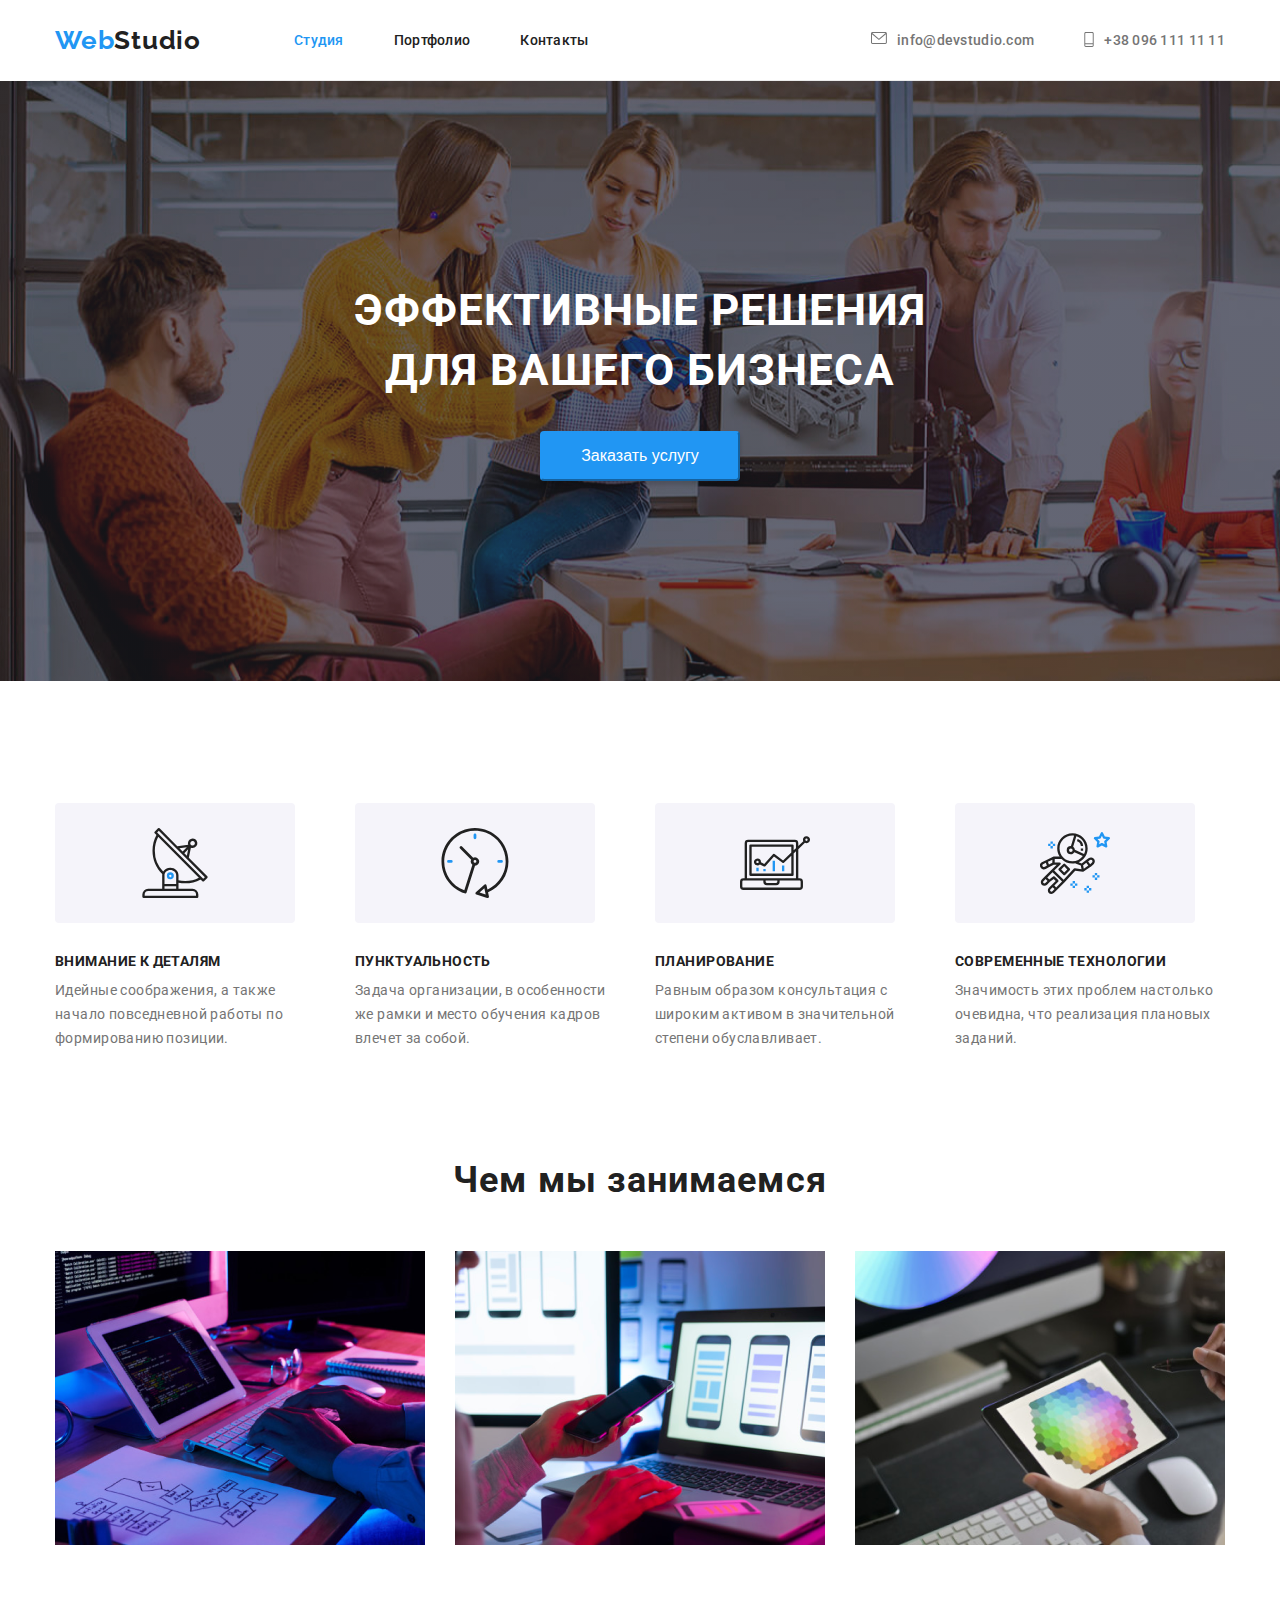
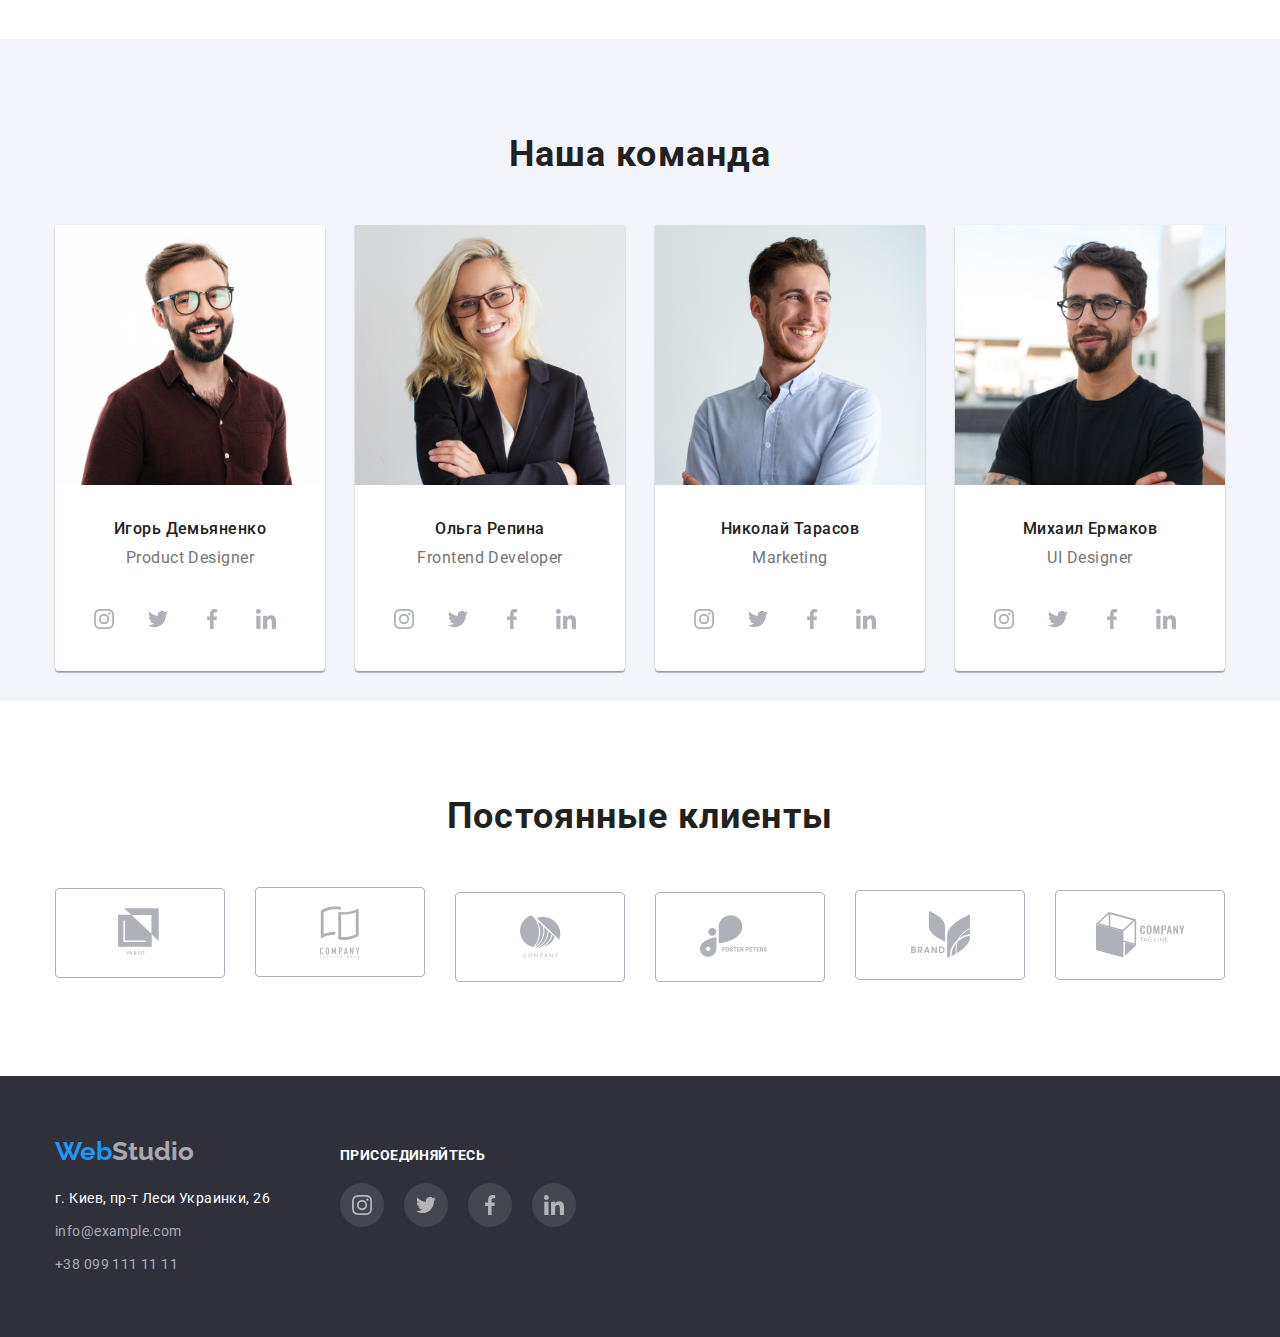
==== index.html @ 0de8cf01 "initial" ====
<!DOCTYPE html>
<html lang="ru">
  <head>
    <meta charset="UTF-8" />
    <meta name="viewport" content="width=device-width, initial-scale=1.0" />
    <!--шрифт-->

    <link rel="preconnect" href="https://fonts.gstatic.com" />
    <link
      href="https://fonts.googleapis.com/css2?family=Raleway:wght@700&family=Roboto:wght@400;500;700;900&display=swap"
      rel="stylesheet"
    />
    <!--подключение стилей-->
    <link rel="stylesheet" href="css/modern-normalize.css" />
    <link rel="stylesheet" href="css/style.css" />
    <title>Студия</title>
  </head>
  <body>
    <header>
      <div class="container">
        <a class="logo" href="index.html" lang="en">
          <span class="logo-contrast">Web</span>Studio</a
        >
        <nav>
          <ul class="navigation">
            <li class="active"><a href="index.html">Студия</a></li>
            <li><a href="potrfolio.html">Портфолио</a></li>
            <li><a href="contacts.html">Контакты</a></li>
          </ul>
        </nav>
        <address>
          <ul>
            <li>
              <a href="mailto:info@devstudio.com"
                ><svg class="mail icon-header">
                  <use href="./images/sprite.svg#mail"></use>
                </svg>
                info@devstudio.com</a
              >
            </li>
            <li>
              <a href="tel:+380961111111">
                <svg class="tel icon-header">
                  <use href="./images/sprite.svg#tel"></use>
                </svg>
                +38 096 111 11 11</a
              >
            </li>
          </ul>
        </address>
      </div>
    </header>
    <main>
      <section class="hero">
        <h1>
          Эффективные решения <br />
          для вашего бизнеса
        </h1>
        <button type="button">Заказать услугу</button>
      </section>
      <section class="advantages">
        <h2>Наши преимущества</h2>
        <div class="container">
          <ul>
            <li>
              <div class="advantages-image">
                <svg class="icon">
                  <use href="./images/sprite.svg#antena"></use>
                </svg>
              </div>
              <h3>Внимание к деталям</h3>
              <p>
                Идейные соображения, а также начало повседневной работы по
                формированию позиции.
              </p>
            </li>
            <li>
              <div class="advantages-image">
                <svg class="icon">
                  <use href="./images/sprite.svg#clock"></use>
                </svg>
              </div>

              <h3>Пунктуальность</h3>
              <p>
                Задача организации, в особенности же рамки и место обучения
                кадров влечет за собой.
              </p>
            </li>
            <li>
              <div class="advantages-image">
                <svg class="icon">
                  <use href="./images/sprite.svg#diagram"></use>
                </svg>
              </div>
              <h3>Планирование</h3>
              <p>
                Равным образом консультация с широким активом в значительной
                степени обуславливает.
              </p>
            </li>
            <li>
              <div class="advantages-image">
                <svg class="icon">
                  <use href="./images/sprite.svg#astronaut"></use>
                </svg>
              </div>
              <h3>Современные технологии</h3>
              <p>
                Значимость этих проблем настолько очевидна, что реализация
                плановых заданий.
              </p>
            </li>
          </ul>
        </div>
      </section>
      <section class="services">
        <h4>Чем мы занимаемся</h4>
        <ul>
          <li>
            <img
              src="images/desctop.png"
              alt="рабочий стол с компьютером и клавиатурой"
            />
          </li>
          <li>
            <img
              src="images/smartphone.png"
              alt="смартфон в руке и ноутбук на фоне"
            />
          </li>
          <li>
            <img src="images/tablet.png" alt="планшет в руке" />
          </li>
        </ul>
      </section>
      <section class="team">
        <div class="container">
          <div>
            <h4>Наша команда</h4>
            <ul class="team-list">
              <li class="team-item">
                <div>
                  <img
                    style="width: 270px"
                    src="images/demianenko.png"
                    alt="Игорь Демьяненко"
                  />
                  <div class="team-description">
                    <h5>Игорь Демьяненко</h5>
                    <p>Product Designer</p>

                    <ul class="sm">
                      <li class="sm-item">
                        <a href="https://www.instagram.com/"
                          ><svg class="sm-icon">
                            <use href="./images/sprite.svg#insta" /></svg
                        ></a>
                      </li>
                      <li class="sm-item">
                        <a href="https://twitter.com/"
                          ><svg class="sm-icon">
                            <use href="./images/sprite.svg#twiter" /></svg
                        ></a>
                      </li>
                      <li class="sm-item">
                        <a href="https://www.facebook.com/"
                          ><svg class="sm-icon">
                            <use href="./images/sprite.svg#fb" /></svg
                        ></a>
                      </li>
                      <li class="sm-item">
                        <a href="https://www.linkedin.com/"
                          ><svg class="sm-icon">
                            <use href="./images/sprite.svg#in" /></svg
                        ></a>
                      </li>
                    </ul>
                  </div>
                </div>
              </li>
              <li class="team-item">
                <div>
                  <img
                    style="width: 270px"
                    src="images/repina.png"
                    alt="Ольга Репина"
                  />
                  <div class="team-description">
                    <h5>Ольга Репина</h5>
                    <p>Frontend Developer</p>

                    <ul class="sm">
                      <li class="sm-item">
                        <a href="https://www.instagram.com/"
                          ><svg class="sm-icon">
                            <use href="./images/sprite.svg#insta" /></svg
                        ></a>
                      </li>
                      <li class="sm-item">
                        <a href="https://twitter.com/"
                          ><svg class="sm-icon">
                            <use href="./images/sprite.svg#twiter" /></svg
                        ></a>
                      </li>
                      <li class="sm-item">
                        <a href="https://www.facebook.com/"
                          ><svg class="sm-icon">
                            <use href="./images/sprite.svg#fb" /></svg
                        ></a>
                      </li>
                      <li class="sm-item">
                        <a href="https://www.linkedin.com/"
                          ><svg class="sm-icon">
                            <use href="./images/sprite.svg#in" /></svg
                        ></a>
                      </li>
                    </ul>
                  </div>
                </div>
              </li>
              <li class="team-item">
                <div>
                  <img
                    style="width: 270px"
                    src="images/tarasov.png"
                    alt="Николай Тарасов"
                  />
                  <div class="team-description">
                    <h5>Николай Тарасов</h5>
                    <p>Marketing</p>

                    <ul class="sm">
                      <li class="sm-item">
                        <a href="https://www.instagram.com/"
                          ><svg class="sm-icon">
                            <use href="./images/sprite.svg#insta" /></svg
                        ></a>
                      </li>
                      <li class="sm-item">
                        <a href="https://twitter.com/"
                          ><svg class="sm-icon">
                            <use href="./images/sprite.svg#twiter" /></svg
                        ></a>
                      </li>
                      <li class="sm-item">
                        <a href="https://www.facebook.com/"
                          ><svg class="sm-icon">
                            <use href="./images/sprite.svg#fb" /></svg
                        ></a>
                      </li>
                      <li class="sm-item">
                        <a href="https://www.linkedin.com/"
                          ><svg class="sm-icon">
                            <use href="./images/sprite.svg#in" /></svg
                        ></a>
                      </li>
                    </ul>
                  </div>
                </div>
              </li>

              <li class="team-item">
                <div>
                  <img
                    style="width: 270px"
                    src="images/jermakov.png"
                    alt="Михаил Ермаков"
                  />
                  <div class="team-description">
                    <h5>Михаил Ермаков</h5>
                    <p>UI Designer</p>

                    <ul class="sm">
                      <li class="sm-item">
                        <a href="https://www.instagram.com/"
                          ><svg class="sm-icon">
                            <use href="./images/sprite.svg#insta" /></svg
                        ></a>
                      </li>
                      <li class="sm-item">
                        <a href="https://twitter.com/"
                          ><svg class="sm-icon">
                            <use href="./images/sprite.svg#twiter" /></svg
                        ></a>
                      </li>
                      <li class="sm-item">
                        <a href="https://www.facebook.com/"
                          ><svg class="sm-icon">
                            <use href="./images/sprite.svg#fb" /></svg
                        ></a>
                      </li>
                      <li class="sm-item">
                        <a href="https://www.linkedin.com/"
                          ><svg class="sm-icon">
                            <use href="./images/sprite.svg#in" /></svg
                        ></a>
                      </li>
                    </ul>
                  </div>
                </div>
              </li>
            </ul>
          </div>
        </div>
      </section>
      <section class="clients-section">
        <div class="container">
          <h4>Постоянные клиенты</h4>
          <ul class="clients">
            <li class="clients-item">
              <a class="clients-link" href="#"
                ><svg class="clients-icon" width="45" height="50">
                  <use href="./images/sprite.svg#client1" /></svg
              ></a>
            </li>
            <li class="clients-item">
              <a class="clients-link" href="#"
                ><svg class="clients-icon" width="40" height="52">
                  <use href="./images/sprite.svg#client2" /></svg
              ></a>
            </li>
            <li class="clients-item">
              <a class="clients-link" href="#"
                ><svg class="clients-icon" width="41" height="43">
                  <use href="./images/sprite.svg#client3" /></svg
              ></a>
            </li>
            <li class="clients-item">
              <a class="clients-link" href="#"
                ><svg class="clients-icon" width="80" height="43">
                  <use href="./images/sprite.svg#client4" /></svg
              ></a>
            </li>
            <li class="clients-item">
              <a class="clients-link" href="#"
                ><svg class="clients-icon" width="59" height="47">
                  <use href="./images/sprite.svg#client5" /></svg
              ></a>
            </li>
            <li class="clients-item">
              <a class="clients-link" href="#"
                ><svg class="clients-icon" width="89" height="46">
                  <use href="./images/sprite.svg#client6" /></svg
              ></a>
            </li>
          </ul>
        </div>
      </section>
    </main>

    <footer>
      <div class="container">
        <div class="footer-items">
          <div>
            <a class="logo" href="index.html" lang="en">
              <span class="logo-contrast">Web</span>Studio</a
            >
            <ul>
              <li>г. Киев, пр-т Леси Украинки, 26</li>
              <li>
                <a href="mailto:info@example.com">info@example.com</a>
              </li>
              <li>
                <a href="tel:+380991111111">+38 099 111 11 11</a>
              </li>
            </ul>
          </div>
          <div class="page-footer">
            <h6>присоединяйтесь</h6>
            <ul class="sm">
              <li class="sm-item">
                <a href="https://www.instagram.com/"
                  ><svg class="sm-icon">
                    <use href="./images/sprite.svg#insta" /></svg
                ></a>
              </li>
              <li class="sm-item">
                <a href="https://twitter.com/"
                  ><svg class="sm-icon">
                    <use href="./images/sprite.svg#twiter" /></svg
                ></a>
              </li>
              <li class="sm-item">
                <a href="https://www.facebook.com/"
                  ><svg class="sm-icon">
                    <use href="./images/sprite.svg#fb" /></svg
                ></a>
              </li>
              <li class="sm-item">
                <a href="https://www.linkedin.com/"
                  ><svg class="sm-icon">
                    <use href="./images/sprite.svg#in" /></svg
                ></a>
              </li>
            </ul>
          </div>
        </div>
      </div>
    </footer>
  </body>
</html>
---- css/style.css ----
html {
  box-sizing: border-box;
}
* {
  margin: 0;
  padding: 0;
}

ul {
  list-style-type: none;
  text-decoration: none;
  padding: 0;
  margin: 0;
}

a {
  text-decoration: none;
  text-transform: none;
  font-style: normal;
}

*,
::before,
::after {
  box-sizing: inherit;
}
h1,
h2,
h3,
h4,
h5,
h6,
p {
  margin-top: 0px;
  margin-bottom: 0px;
}

:root {
  --main-background-color: #f9f9f9;
  --minor-background-color: #f3f5fa;
  --footer-background-color: #2f303a;
  --section-background-color: #ffffff;
  --main-button-color: #2196f3;
  --minor-button-color: #f5f4fa;
  --main-text-color: #212121;
  --minor-text-color: #757575;
  --contrast-text-color: #ffffff;
  --selected-text-color: #2196f3;
  --footer-adress-color: rgba(255, 255, 255, 0.6);
  --white: rgb(0, 0, 0);
  --icons-primary-color: #afb1b8;
  --icons-lines-color: #212121;
  --icons-contrast-color: #2196f3;
  --icons-background-color: #f5f4fa;
}

/*font-family: 'Oleo Script', cursive;
font-family: 'Raleway', sans-serif;
font-family: 'Roboto', sans-serif;*/

/*header*/

.container {
  width: 1200px;
  padding-right: 15px;
  padding-left: 15px;
  margin: 0px auto 0px auto;
}

header .container,
footer .container {
  padding-top: 0px;
  padding-bottom: 0px;
}

header .container {
  background-color: var(--section-background-color);

  display: flex;
  align-items: center;
  border-bottom: 1px solid #ececec;
}

header .logo {
  font-family: Raleway;
  font-weight: 700;
  font-size: 26px;
  line-height: 1.192;
  letter-spacing: 0.03em;
  color: var(--main-text-color);
  display: flex;
  margin-right: 93px;
}

header .logo-contrast {
  color: var(--selected-text-color);
  font-family: Raleway;
  font-weight: 700;
  font-size: 26px;
  line-height: 1.192;
  letter-spacing: 0.03em;
}

.navigation {
  display: flex;
}

.navigation li {
  display: flex;
}

.navigation li:not(:last-child) {
  margin-right: 50px;
}

.navigation a {
  font-family: Roboto;
  font-weight: 500;
  font-style: normal;
  font-size: 14px;
  line-height: 1.143;
  letter-spacing: 0.02em;
  color: var(--main-text-color);

  padding-top: 32px;
  padding-bottom: 32px;
}

.navigation a:hover,
.navigation a:focus,
.navigation a:active {
  color: var(--selected-text-color);
}

.navigation .active a {
  color: var(--selected-text-color);
}

header address {
  display: flex;
  margin-left: auto;
  font-family: Roboto, sans-serif;
}

header address ul {
  display: flex;
}

header address li {
  display: flex;
}

header address li:not(:last-child) {
  margin-right: 50px;
}

header address a {
  font-family: Roboto, sans-serif;
  font-weight: 500;
  font-size: 14px;
  line-height: 1.143;
  letter-spacing: 0.02em;
  color: var(--minor-text-color);

  display: flex;
}

header address a:hover,
header address a:focus,
header address a:active {
  color: var(--selected-text-color);
}

.mail {
  width: 16px;
  height: 12px;
  fill: currentColor;
}
.tel {
  width: 10px;
  height: 15px;
  fill: currentColor;
}

.icon-header {
  display: flex;
  align-items: center;
  margin-right: 10px;
}
/*main*/

/*hero*/

.hero {
  font-family: Roboto, sans-serif;
  font-weight: 900;
  letter-spacing: 0.06em;
  color: var(--contrast-text-color);

  background-image: linear-gradient(
      to right,
      rgba(47, 48, 58, 0.4),
      rgba(47, 48, 58, 0.4)
    ),
    url(../images/hero.jpg);

  text-align: center;
}

h1 {
  font-size: 44px;
  line-height: 1.36;
  text-transform: uppercase;
  text-align: center;
  padding-top: 200px;
}

.hero button {
  font-size: 16px;
  line-height: 1.875;
  text-align: center;
  background-color: var(--main-button-color);
  color: var(--contrast-text-color);
  box-shadow: 0px 4px 4px rgba(0, 0, 0, 0.15);
  border-radius: 4px;
  border-color: var(--main-button-color);

  margin-top: 30px;
  width: 200px;
  height: 50px;
  margin-bottom: 200px;
}
/*section advantages*/

.advantages {
  font-family: Roboto;
  letter-spacing: 0.03em;
  box-sizing: content-box;
  padding-top: 94px;
}

.advantages .container {
  padding-bottom: 0;
}

.advantages ul {
  display: flex;
  justify-content: center;
}

.advantages li:not(:last-child) {
  margin-right: 30px;
}
.advantages h2 {
  color: var(--section-background-color);
}

.advantages h3 {
  font-family: Roboto;
  font-size: 14px;
  font-weight: 700;
  font-style: normal;
  letter-spacing: 0.03em;
  line-height: 1.17;
  text-transform: uppercase;
  color: var(--main-text-color);
  margin-bottom: 10px;
}

.advantages p {
  font-family: Roboto;
  font-weight: 400;
  font-style: normal;
  letter-spacing: 0.03em;
  font-size: 14px;
  line-height: 1.71;
  color: var(--minor-text-color);
  width: 270px;
}

.icon {
  width: 70px;
  height: 70px;
}
.advantages-image {
  display: flex;
  justify-content: center;
  align-items: center;
  height: 120px;

  background-color: var(--minor-button-color);
  border-radius: 4px;
  margin-bottom: 30px;
  margin-right: 30px;
}

/*section services*/

.services {
  font-family: Roboto, sans-serif;
  letter-spacing: 0 03em;

  padding-top: 14px;
}

.services ul {
  display: flex;
  justify-content: center;
}

.services li:not(:last-child) {
  display: flex;
  margin-right: 30px;
  margin-bottom: 94px;
}

h4 {
  font-weight: 700;
  font-size: 36px;
  line-height: 1.17;
  text-align: center;
  color: var(--main-text-color);
  margin-bottom: 50px;
  padding-top: 94px;
  font-family: Roboto, sans-serif;
  letter-spacing: 0.03em;
}

/*section team*/

.team {
  font-family: Roboto, sans-serif;
  letter-spacing: 0.03em;
  background-color: var(--minor-background-color);
}

.team ul {
  display: flex;
  justify-content: center;
  padding-bottom: 30px;
}

.team-item {
  margin-right: 30px;
  background-color: var(--section-background-color);
  box-shadow: 0px 1px 3px rgba(0, 0, 0, 0.12), 0px 1px 1px rgba(0, 0, 0, 0.14),
    0px 2px 1px rgba(0, 0, 0, 0.2);
  border-radius: 0px 0px 4px 4px;
}

.team-item:last-child {
  margin-right: 0;
}

.team h5 {
  font-weight: 500;
  font-size: 16px;
  line-height: 1.188;
  text-align: center;
  color: var(--main-text-color);
  padding-top: 30px;
  padding-bottom: 10px;
}

.team p {
  font-weight: 400;
  font-size: 16px;
  line-height: 1.188;
  text-align: center;
  color: var(--minor-text-color);
  padding-bottom: 30px;
}

.sm {
  display: flex;
}

.sm a:hover,
.sm a:focus,
.sm a:active {
  background-color: var(--icons-contrast-color);
}

.sm-item:last-child {
  margin-right: 0;
}

.sm-item a {
  display: flex;
  height: 44px;
  width: 44px;
  align-items: center;
  border-radius: 50%;
  margin-right: 10px;
  color: var(--icons-primary-color);
}

.sm-item a:hover,
.sm-item a:focus,
.sm-item a:active {
  color: var(--main-background-color);
}

.sm-icon {
  height: 20px;
  width: 20px;
  margin-left: auto;
  margin-right: auto;
  fill: currentColor;
}

footer .sm-item a {
  height: 44px;
  width: 44px;
  background-color: rgba(255, 255, 255, 0.1);
  background-size: 20px;
  background-repeat: no-repeat;
  background-position: center;
  border-radius: 50%;
}

footer .sm-item:not(:last-child) {
  margin-right: 10px;
}

footer .sm {
  display: flex;
}

/*.sm {
  display: flex;
}

.sm-item:hover,
.sm-item:focus,
.sm-item:active {
  background-color: var(--icons-contrast-color);
}

.sm .team .sm {
  padding-left: 32px;
  padding-right: 32px;
  padding-bottom: 24px;
}

.sm-item {
  display: flex;
  width: 44px;
  height: 244px0px;
  fill: var(--icons-primary-color);
  align-items: center;
  border-radius: 50%;
  margin-right: 10px;
}

.sm-icon:last-child {
  margin-right: 0;
}

footer .sm-item {
  background-color: rgba(255, 255, 255, 0.1);
  fill: var(--section-background-color);
  width: 44px;
  height: 44px;
  border-radius: 50%;
  padding: 12px;
}

.sm-item:hover,
.sm-item:focus,
.sm-item:active {
  background-color: var(--icons-contrast-color);
  fill: var(--section-background-color);
  width: 44px;
  height: 44px;
  border-radius: 50%;
  padding: 12px;
}
.sm-icon {
  height: 20px;
  width: 20px;
  margin-right: auto;
  margin-left: auto;
}

.sm a {
  display: flex;
  justify-content: center;
  align-items: center;
  border-radius: 50%;
  width: 44px;
  height: 44px;
}
*/

/*clients-section*/

.clients {
  display: flex;
  justify-content: space-between;
  align-items: baseline;
  padding-bottom: 94px;
}

.clients-item a {
  display: flex;
  align-items: center;
  justify-content: center;
  width: 170px;
  height: 90px;
  border: 1px solid var(--icons-primary-color);
  border-radius: 4px;
}

.clients-item {
  margin-right: 30px;
  fill: var(--icons-primary-color);
}

.clients-item:last-child {
  margin-right: 0;
}

.clients-link:hover,
.clients-link:focus {
  fill: var(--icons-contrast-color);
  border-color: var(--icons-contrast-color);
}

/*footer*/

footer {
  background-color: var(--footer-background-color);
}
.footer-items {
  align-items: baseline;
  padding-top: 60px;
}

.page-footer {
  align-items: baseline;
  margin-left: 70px;
}

footer .logo {
  font-family: Raleway;
  font-weight: 700;
  font-style: normal;
  font-size: 26px;
  line-height: 1.192;
  letter-spacing: 0, 03em;
  color: var(--contrast-text-color);
}

footer .logo-contrast {
  color: var(--selected-text-color);
}

.footer-items {
  display: flex;
}
.footer-items ul {
  align-items: baseline;
  font-family: Roboto, sans-serif;
  font-weight: 400;
  font-size: 14px;
  line-height: 1.714;
  font-style: normal;
  letter-spacing: 0.03em;
  color: var(--contrast-text-color);

  margin-top: 20px;
  padding-bottom: 60px;
}
.footer-items li:not(:last-child) {
  margin-bottom: 9px;
}
.footer-items a {
  color: var(--footer-adress-color);
}

h6 {
  font-family: Roboto, sans-serif;
  font-weight: 700;
  font-size: 14px;
  line-height: 1.172;
  font-style: normal;
  letter-spacing: 0.03em;
  text-transform: uppercase;

  color: var(--contrast-text-color);
  margin-bottom: 20px;
}

/*portfolio*/

/*buttons*/

.portfolio {
  font-family: Roboto, sans-serif;
}

.buttons-list {
  display: flex;
  margin-top: 94px;
  justify-content: center;
  padding-bottom: 50px;
}

.buttons-list li {
  margin-right: 8px;
}

.buttons-list li:last-child {
  margin-right: 0;
}

.buttons-item {
  margin: 0;
  padding: 6px 22px;
  height: 38px;
  letter-spacing: 0.03em;
  line-height: 1.625;
  font-size: 16px;
  font-weight: 500;
  text-align: center;

  border-radius: 4px;
  border: 0;
  color: var(--main-text-color);
  background-color: var(--minor-button-color);
  font-style: Roboto;
  font-size: 16px;
  line-height: 1.63;
  font-style: normal;
  letter-spacing: 0.03em;
}

.buttons-item:hover,
.buttons-item:focus,
.buttons-item:active {
  color: var(--contrast-text-color);
  background-color: var(--main-button-color);
}

/*projects*/

.project {
  padding-top: 50px;
  padding-bottom: 94px;
}
.portfolio {
  padding-left: 15px;
  padding-right: 15px;
  margin-left: auto;
  margin-right: auto;
}

.portfolio .buttons {
  display: flex;
  justify-content: center;
}

.portfolio .buttons .item {
  margin: 0;
  padding: 6px 22px;
  letter-spacing: 0 03em;
  line-height: 1.62;
  box-shadow: 0px 2px 2px rgba(0, 0, 0, 0.12);
  text-shadow: 0px 4px 4px rgba(0, 0, 0, 0.25);
  border-radius: 4px;
  border: 0;
}

.portfolio .buttons .item:hover,
.portfolio .buttons .item:focus,
.portfolio .buttons .item:active {
  color: var(--contrast-text-color);
  background-color: var(--main-button-color);
}
.projects-list {
  display: flex;
  flex-wrap: wrap;
}
.projects-item {
  width: calc((100% - 60px) / 3);

  background-color: var(--section-background-color);

  list-style-type: none;
}

.projects-content {
  display: block;
  background-color: var(--section-background-color);
  border: 1px solid #eeeeee, 100%;
}

.projects-content:hover,
.projects-content:focus {
  background-color: var(--section-background-color);
  box-shadow: 0px 1px 1px rgba(0, 0, 0, 0.12), 0px 4px 4px rgba(0, 0, 0, 0.06),
    1px 4px 6px rgba(0, 0, 0, 0.16);
  border: 1px solid #eeeeee;
}

.projects-item:not(:nth-child(3n)) {
  margin-right: 30px;
}

.projects-item:not(:nth-last-child(-n + 3)) {
  margin-bottom: 30px;
}
.projects-item img {
  display: block;
}
.proget-discription {
  padding-top: 24px;
  padding-right: 20px;
  padding-bottom: 24px;
  padding-left: 24px;
}

h2 {
  visibility: hidden;
}

.projects h3 {
  font-weight: 700;
  font-size: 18px;
  line-height: 2;
  letter-spacing: 0 06em;
  color: var(--main-text-color);
}

.projects p {
  font-weight: 400;
  font-size: 16px;
  line-height: 1.875;
  letter-spacing: 0 03em;
  color: var(--minor-text-color);
  margin-top: 20px;
  margin-bottom: 4px;
}
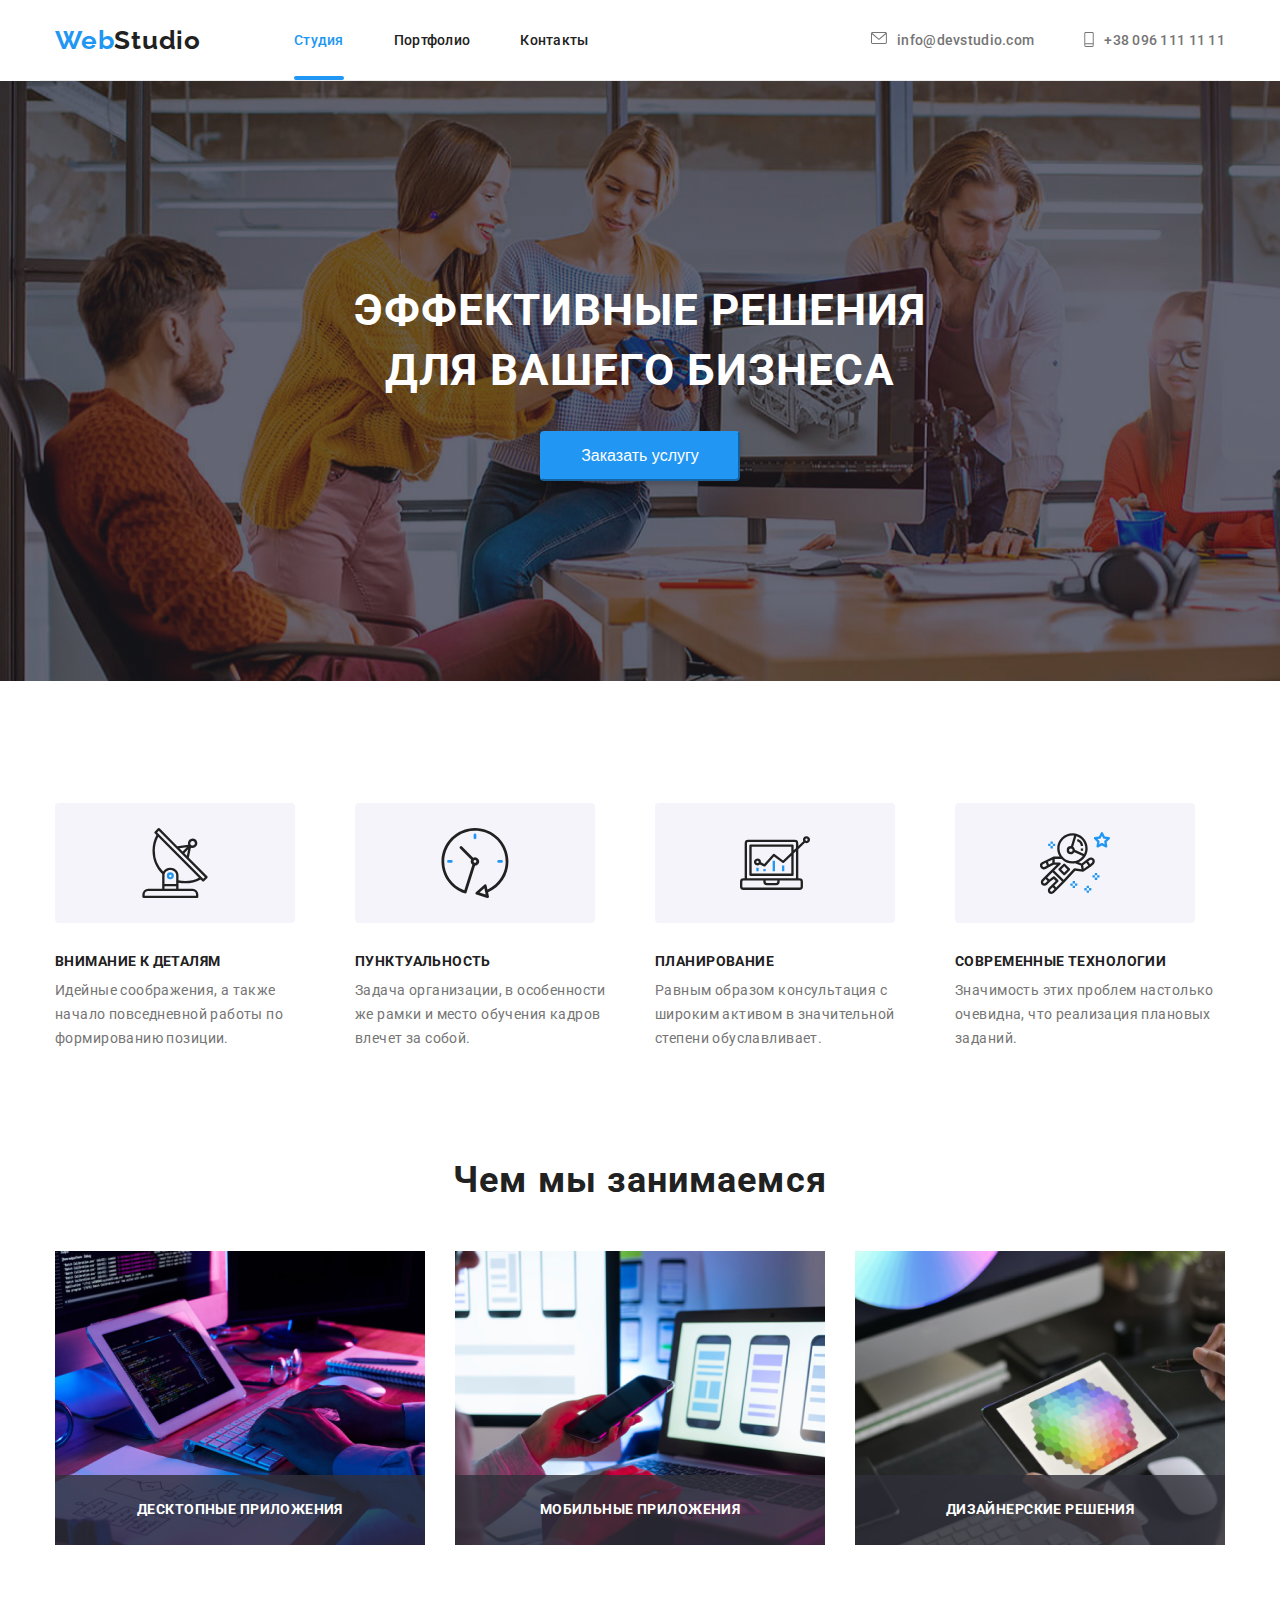
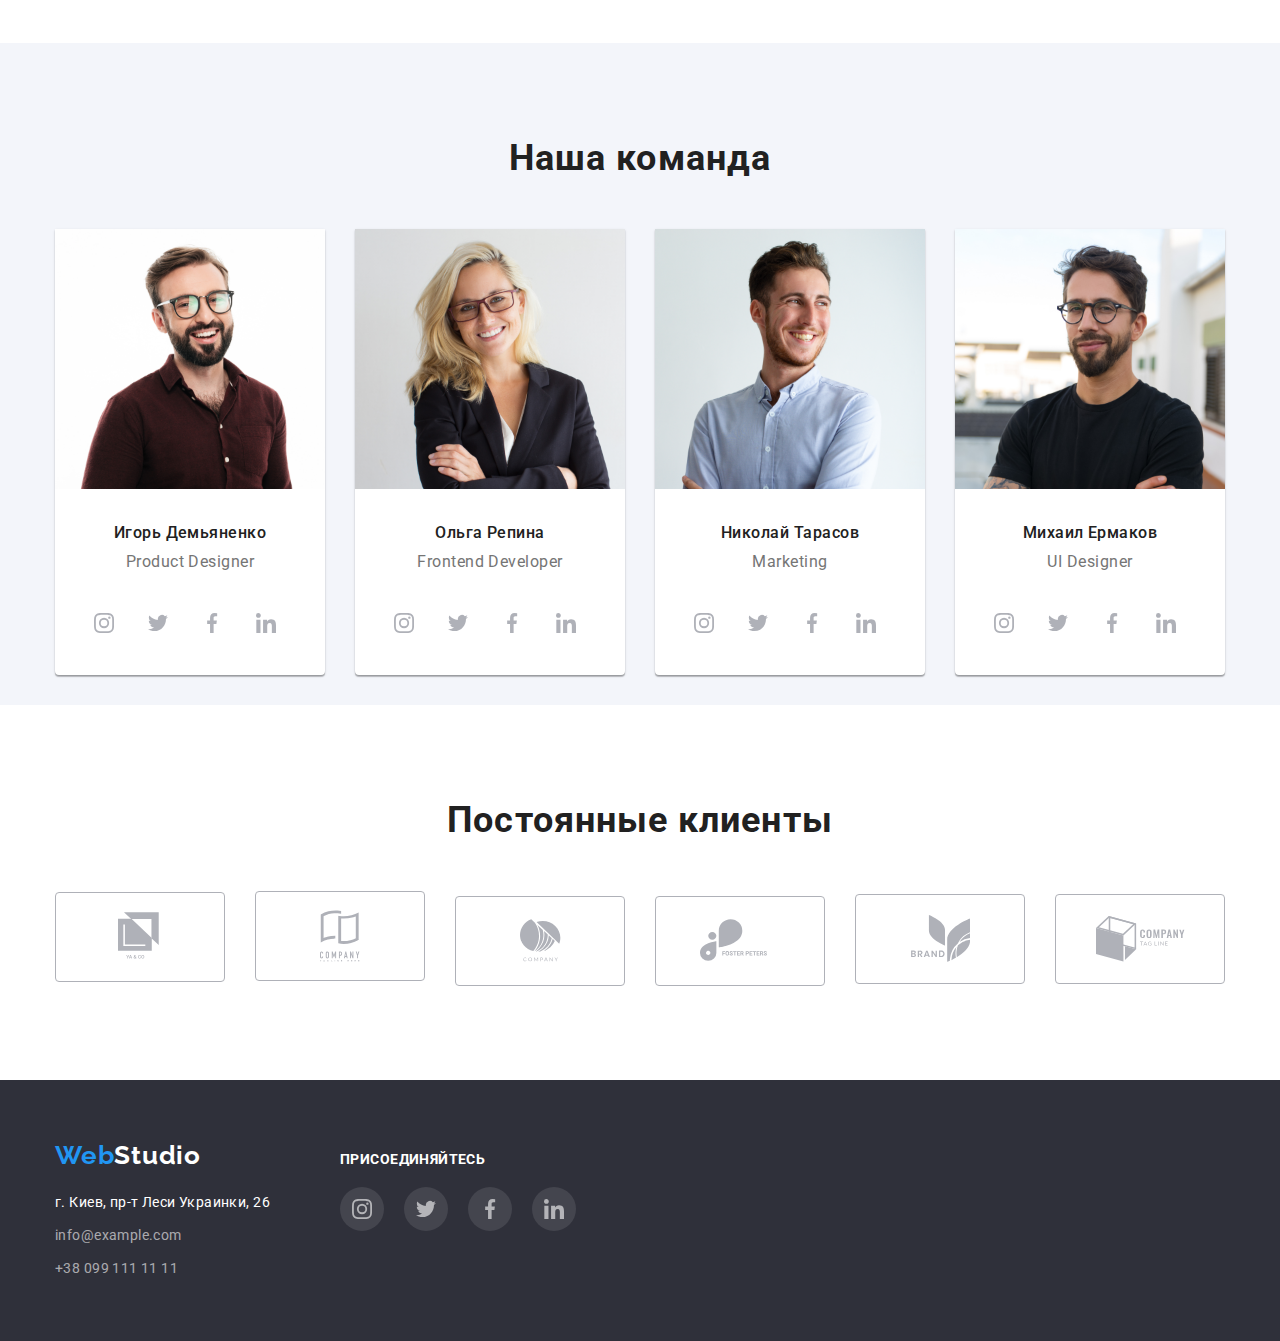
==== commit 889f4952: "hw" ====
--- a/index.html
+++ b/index.html
@@ -23,7 +23,9 @@
         >
         <nav>
           <ul class="navigation">
-            <li class="active"><a href="index.html">Студия</a></li>
+            <li class="active">
+              <a class="current-link" href="index.html">Студия</a>
+            </li>
             <li><a href="potrfolio.html">Портфолио</a></li>
             <li><a href="contacts.html">Контакты</a></li>
           </ul>
@@ -116,21 +118,24 @@
       </section>
       <section class="services">
         <h4>Чем мы занимаемся</h4>
-        <ul>
-          <li>
+        <ul class="services-list">
+          <li class="services-item">
             <img
               src="images/desctop.png"
               alt="рабочий стол с компьютером и клавиатурой"
             />
+            <div class="services-description"><p>Десктопные приложения</p></div>
           </li>
-          <li>
+          <li class="services-item">
             <img
               src="images/smartphone.png"
               alt="смартфон в руке и ноутбук на фоне"
             />
+            <p class="services-description">Мобильные приложения</p>
           </li>
-          <li>
+          <li class="services-item">
             <img src="images/tablet.png" alt="планшет в руке" />
+            <p class="services-description">Дизайнерские решения</p>
           </li>
         </ul>
       </section>
--- a/css/style.css
+++ b/css/style.css
@@ -124,6 +124,9 @@
 
   padding-top: 32px;
   padding-bottom: 32px;
+
+  transition: color 250ms cubic-bezier(0.4, 0, 0.2, 1),
+    color 250ms cubic-bezier(0.4, 0, 0.2, 1);
 }
 
 .navigation a:hover,
@@ -132,8 +135,22 @@
   color: var(--selected-text-color);
 }
 
-.navigation .active a {
+.navigation .active .current-link {
   color: var(--selected-text-color);
+  position: relative;
+  display: block;
+}
+
+.navigation .active .current-link::after {
+  content: "";
+  position: absolute;
+  bottom: 0;
+  left: 0;
+
+  height: 4px;
+  width: 100%;
+  background-color: var(--selected-text-color);
+  border-radius: 4px;
 }
 
 header address {
@@ -161,6 +178,9 @@
   line-height: 1.143;
   letter-spacing: 0.02em;
   color: var(--minor-text-color);
+
+  transition: color 250ms cubic-bezier(0.4, 0, 0.2, 1),
+    color 250ms cubic-bezier(0.4, 0, 0.2, 1);
 
   display: flex;
 }
@@ -298,18 +318,37 @@
 
 .services {
   font-family: Roboto, sans-serif;
-  letter-spacing: 0 03em;
+  letter-spacing: 0.03em;
 
   padding-top: 14px;
 }
 
-.services ul {
+.services-list {
   display: flex;
   justify-content: center;
-}
-
-.services li:not(:last-child) {
-  display: flex;
+  position: relative;
+}
+
+.services-description {
+  position: absolute;
+
+  font-size: 14px;
+  line-height: 1.14;
+  text-transform: uppercase;
+  text-align: center;
+  padding-top: 200px;
+
+  font-family: Roboto, sans-serif;
+  font-weight: 700;
+  letter-spacing: 0.03em;
+  bottom: 25%;
+
+  color: var(--contrast-text-color);
+  background-color: rgba(47, 48, 58, 0.8);
+  padding: 27px 0px 27px 0px;
+  width: 370px;
+}
+.services-item:not(:last-child) {
   margin-right: 30px;
   margin-bottom: 94px;
 }
@@ -375,6 +414,11 @@
   display: flex;
 }
 
+.sm a {
+  transition: background-color 250ms cubic-bezier(0.4, 0, 0.2, 1),
+    background-color 250ms cubic-bezier(0.4, 0, 0.2, 1);
+}
+
 .sm a:hover,
 .sm a:focus,
 .sm a:active {
@@ -393,6 +437,9 @@
   border-radius: 50%;
   margin-right: 10px;
   color: var(--icons-primary-color);
+
+  transition: color 250ms cubic-bezier(0.4, 0, 0.2, 1),
+    color 250ms cubic-bezier(0.4, 0, 0.2, 1);
 }
 
 .sm-item a:hover,
@@ -521,6 +568,11 @@
   margin-right: 0;
 }
 
+.currents-link {
+  transition: fill 250ms cubic-bezier(0.4, 0, 0.2, 1),
+    border-color 250ms cubic-bezier(0.4, 0, 0.2, 1);
+}
+
 .clients-link:hover,
 .clients-link:focus {
   fill: var(--icons-contrast-color);
@@ -535,6 +587,10 @@
 .footer-items {
   align-items: baseline;
   padding-top: 60px;
+}
+
+.footer-items a {
+  color: var(--footer-adress-color);
 }
 
 .page-footer {
@@ -548,7 +604,7 @@
   font-style: normal;
   font-size: 26px;
   line-height: 1.192;
-  letter-spacing: 0, 03em;
+  letter-spacing: 0.03em;
   color: var(--contrast-text-color);
 }
 
@@ -574,9 +630,6 @@
 }
 .footer-items li:not(:last-child) {
   margin-bottom: 9px;
-}
-.footer-items a {
-  color: var(--footer-adress-color);
 }
 
 h6 {
@@ -634,6 +687,9 @@
   line-height: 1.63;
   font-style: normal;
   letter-spacing: 0.03em;
+
+  transition: color 250ms cubic-bezier(0.4, 0, 0.2, 1),
+    background-color 250ms cubic-bezier(0.4, 0, 0.2, 1);
 }
 
 .buttons-item:hover,
@@ -670,6 +726,8 @@
   text-shadow: 0px 4px 4px rgba(0, 0, 0, 0.25);
   border-radius: 4px;
   border: 0;
+  transition: color 250ms cubic-bezier(0.4, 0, 0.2, 1),
+    background-color 250ms cubic-bezier(0.4, 0, 0.2, 1);
 }
 
 .portfolio .buttons .item:hover,
@@ -694,6 +752,9 @@
   display: block;
   background-color: var(--section-background-color);
   border: 1px solid #eeeeee, 100%;
+
+  transition: background-color 250ms cubic-bezier(0.4, 0, 0.2, 1),
+    box-shadow 250ms cubic-bezier(0.4, 0, 0.2, 1);
 }
 
 .projects-content:hover,
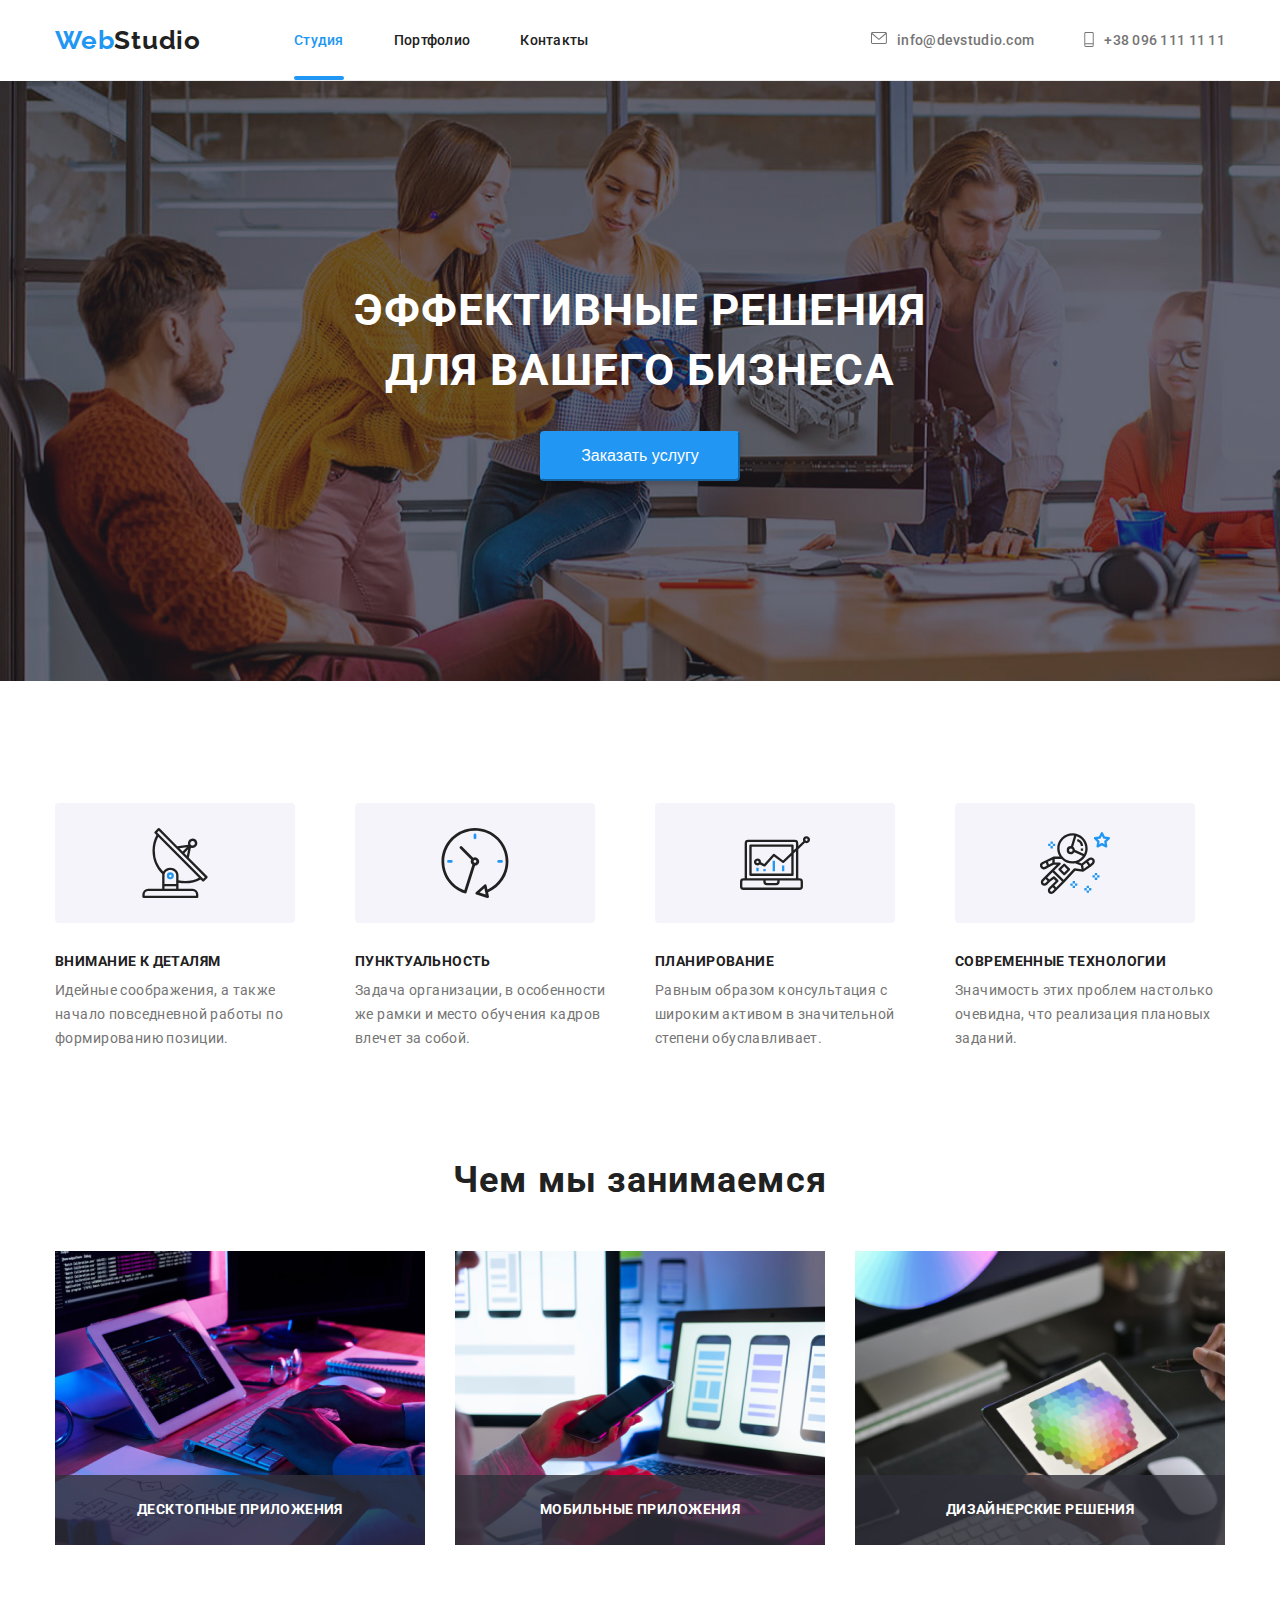
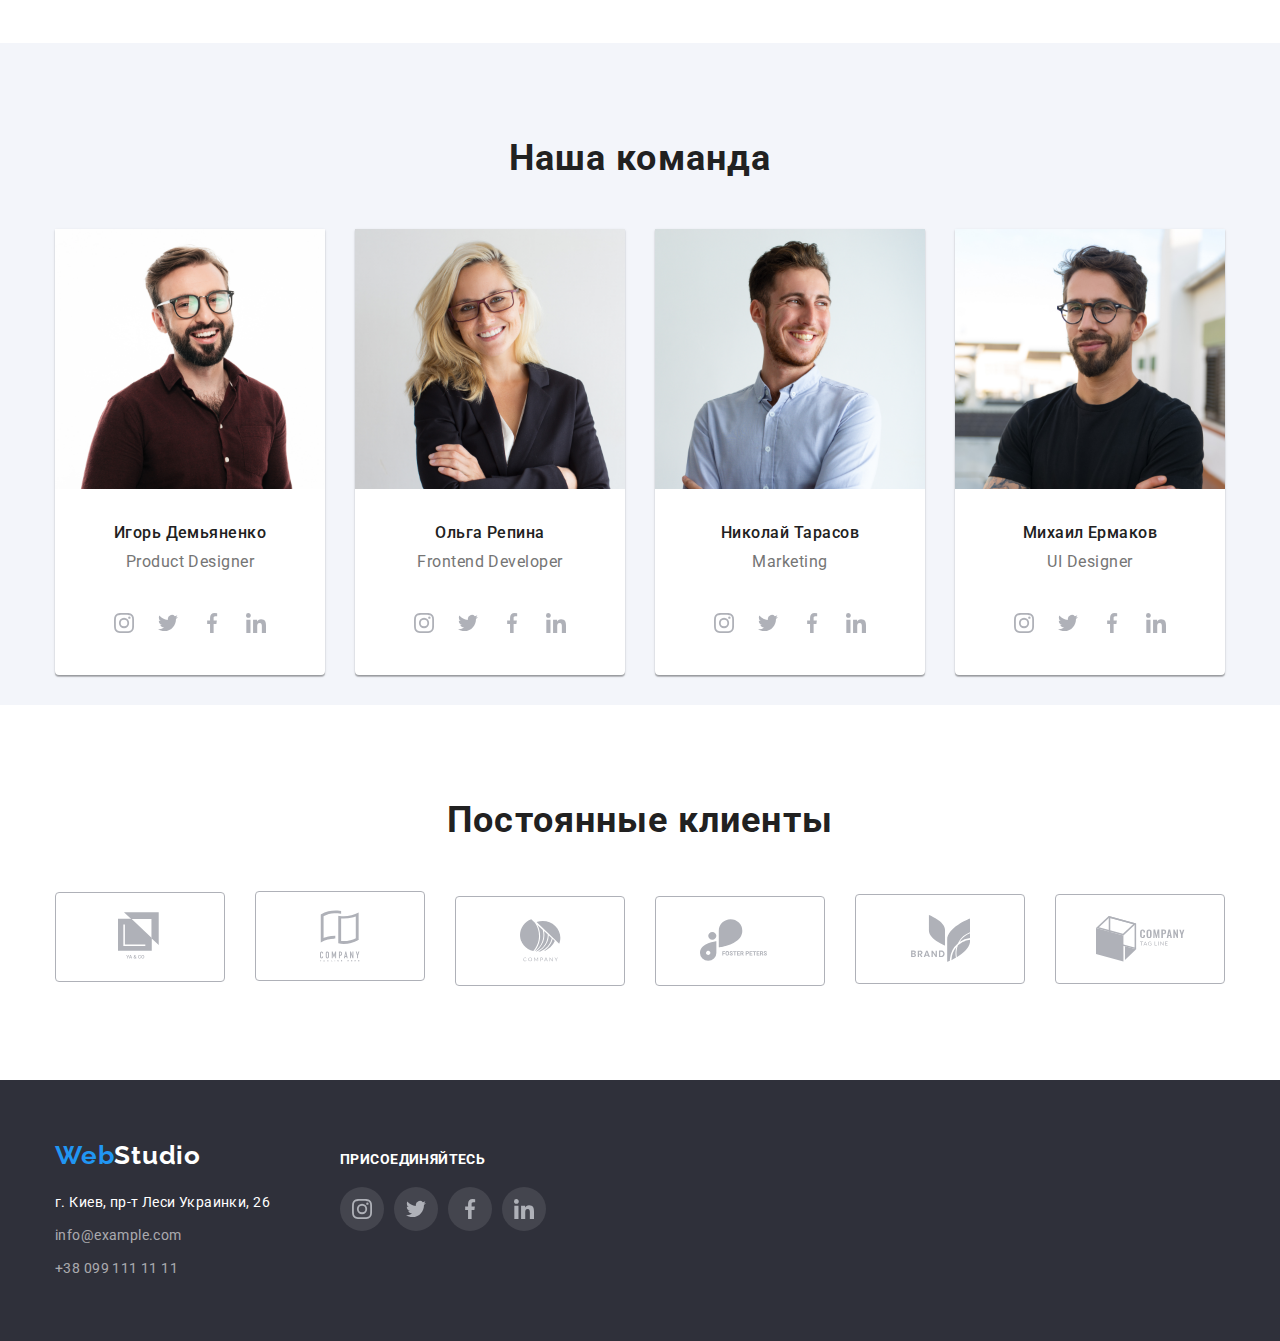
==== commit c07299fa: "buggs fix" ====
--- a/index.html
+++ b/index.html
@@ -59,6 +59,10 @@
           для вашего бизнеса
         </h1>
         <button type="button">Заказать услугу</button>
+        <div class="backdrop is-hidden" data-modal>
+          <div class="modal"><button data-modal-open></button></div>
+          <div class="modal"><button data-modal-close></button></div>
+        </div>
       </section>
       <section class="advantages">
         <h2>Наши преимущества</h2>
@@ -157,25 +161,25 @@
 
                     <ul class="sm">
                       <li class="sm-item">
-                        <a href="https://www.instagram.com/"
+                        <a class="sm-link" href="https://www.instagram.com/"
                           ><svg class="sm-icon">
                             <use href="./images/sprite.svg#insta" /></svg
                         ></a>
                       </li>
                       <li class="sm-item">
-                        <a href="https://twitter.com/"
+                        <a class="sm-link" href="https://twitter.com/"
                           ><svg class="sm-icon">
                             <use href="./images/sprite.svg#twiter" /></svg
                         ></a>
                       </li>
                       <li class="sm-item">
-                        <a href="https://www.facebook.com/"
+                        <a class="sm-link" href="https://www.facebook.com/"
                           ><svg class="sm-icon">
                             <use href="./images/sprite.svg#fb" /></svg
                         ></a>
                       </li>
                       <li class="sm-item">
-                        <a href="https://www.linkedin.com/"
+                        <a class="sm-link" href="https://www.linkedin.com/"
                           ><svg class="sm-icon">
                             <use href="./images/sprite.svg#in" /></svg
                         ></a>
@@ -197,25 +201,25 @@
 
                     <ul class="sm">
                       <li class="sm-item">
-                        <a href="https://www.instagram.com/"
+                        <a class="sm-link" href="https://www.instagram.com/"
                           ><svg class="sm-icon">
                             <use href="./images/sprite.svg#insta" /></svg
                         ></a>
                       </li>
                       <li class="sm-item">
-                        <a href="https://twitter.com/"
+                        <a class="sm-link" href="https://twitter.com/"
                           ><svg class="sm-icon">
                             <use href="./images/sprite.svg#twiter" /></svg
                         ></a>
                       </li>
                       <li class="sm-item">
-                        <a href="https://www.facebook.com/"
+                        <a class="sm-link" href="https://www.facebook.com/"
                           ><svg class="sm-icon">
                             <use href="./images/sprite.svg#fb" /></svg
                         ></a>
                       </li>
                       <li class="sm-item">
-                        <a href="https://www.linkedin.com/"
+                        <a class="sm-link" href="https://www.linkedin.com/"
                           ><svg class="sm-icon">
                             <use href="./images/sprite.svg#in" /></svg
                         ></a>
@@ -237,25 +241,25 @@
 
                     <ul class="sm">
                       <li class="sm-item">
-                        <a href="https://www.instagram.com/"
+                        <a class="sm-link" href="https://www.instagram.com/"
                           ><svg class="sm-icon">
                             <use href="./images/sprite.svg#insta" /></svg
                         ></a>
                       </li>
                       <li class="sm-item">
-                        <a href="https://twitter.com/"
+                        <a class="sm-link" href="https://twitter.com/"
                           ><svg class="sm-icon">
                             <use href="./images/sprite.svg#twiter" /></svg
                         ></a>
                       </li>
                       <li class="sm-item">
-                        <a href="https://www.facebook.com/"
+                        <a class="sm-link" href="https://www.facebook.com/"
                           ><svg class="sm-icon">
                             <use href="./images/sprite.svg#fb" /></svg
                         ></a>
                       </li>
                       <li class="sm-item">
-                        <a href="https://www.linkedin.com/"
+                        <a class="sm-link" href="https://www.linkedin.com/"
                           ><svg class="sm-icon">
                             <use href="./images/sprite.svg#in" /></svg
                         ></a>
@@ -278,25 +282,25 @@
 
                     <ul class="sm">
                       <li class="sm-item">
-                        <a href="https://www.instagram.com/"
+                        <a class="sm-link" href="https://www.instagram.com/"
                           ><svg class="sm-icon">
                             <use href="./images/sprite.svg#insta" /></svg
                         ></a>
                       </li>
                       <li class="sm-item">
-                        <a href="https://twitter.com/"
+                        <a class="sm-link" href="https://twitter.com/"
                           ><svg class="sm-icon">
                             <use href="./images/sprite.svg#twiter" /></svg
                         ></a>
                       </li>
                       <li class="sm-item">
-                        <a href="https://www.facebook.com/"
+                        <a class="sm-link" href="https://www.facebook.com/"
                           ><svg class="sm-icon">
                             <use href="./images/sprite.svg#fb" /></svg
                         ></a>
                       </li>
                       <li class="sm-item">
-                        <a href="https://www.linkedin.com/"
+                        <a class="sm-link" href="https://www.linkedin.com/"
                           ><svg class="sm-icon">
                             <use href="./images/sprite.svg#in" /></svg
                         ></a>
@@ -375,25 +379,25 @@
             <h6>присоединяйтесь</h6>
             <ul class="sm">
               <li class="sm-item">
-                <a href="https://www.instagram.com/"
+                <a class="sm-link" href="https://www.instagram.com/"
                   ><svg class="sm-icon">
                     <use href="./images/sprite.svg#insta" /></svg
                 ></a>
               </li>
               <li class="sm-item">
-                <a href="https://twitter.com/"
+                <a class="sm-link" href="https://twitter.com/"
                   ><svg class="sm-icon">
                     <use href="./images/sprite.svg#twiter" /></svg
                 ></a>
               </li>
               <li class="sm-item">
-                <a href="https://www.facebook.com/"
+                <a class="sm-link" href="https://www.facebook.com/"
                   ><svg class="sm-icon">
                     <use href="./images/sprite.svg#fb" /></svg
                 ></a>
               </li>
               <li class="sm-item">
-                <a href="https://www.linkedin.com/"
+                <a class="sm-link" href="https://www.linkedin.com/"
                   ><svg class="sm-icon">
                     <use href="./images/sprite.svg#in" /></svg
                 ></a>
@@ -403,5 +407,6 @@
         </div>
       </div>
     </footer>
+    <script src="./js/modal.js"></script>
   </body>
 </html>
--- a/css/style.css
+++ b/css/style.css
@@ -250,6 +250,59 @@
   height: 50px;
   margin-bottom: 200px;
 }
+.backdrop {
+  z-index: 2;
+  position: fixed;
+  top: 0;
+  left: 0;
+  width: 100%;
+  height: 100%;
+  background-color: rgba(0, 0, 0, 0.2);
+  opacity: 1;
+  transition: opacity 250ms cubic-bezier(0.4, 0, 0.2, 1);
+}
+
+.backdrop.is-hidden {
+  opacity: 0;
+  pointer-events: none;
+}
+
+.backdrop.is-hidden .modal {
+  transform: translate(-50%, -50%) scale(0.8);
+}
+
+.modal {
+  position: absolute;
+  top: 50%;
+  left: 50%;
+
+  height: 581px;
+  width: 528px;
+
+  background-color: rgba(255, 255, 255, 1);
+  border-radius: 4px;
+  text-align: right;
+
+  transform: translate(-50%, -50%) scale(1);
+  transition: transform 250ms cubic-bezier(0.4, 0, 0.2, 1);
+}
+
+.modal button {
+  margin-top: 8px;
+  margin-right: 8px;
+
+  width: 30px;
+  height: 30px;
+
+  border: 1px solid rgba(0, 0, 0, 0.1);
+  border-radius: 50%;
+
+  background-color: var(--white-color);
+  background-image: url(../images/close-black.svg);
+  background-repeat: no-repeat;
+  background-position: center;
+  cursor: pointer;
+}
 /*section advantages*/
 
 .advantages {
@@ -414,22 +467,18 @@
   display: flex;
 }
 
-.sm a {
-  transition: background-color 250ms cubic-bezier(0.4, 0, 0.2, 1),
-    background-color 250ms cubic-bezier(0.4, 0, 0.2, 1);
-}
-
-.sm a:hover,
-.sm a:focus,
-.sm a:active {
+.sm .sm-link:hover,
+.sm .sm-link:focus,
+.sm .sm-link:active {
   background-color: var(--icons-contrast-color);
-}
-
-.sm-item:last-child {
+  color: var(--main-background-color);
+}
+
+.sm-item .sm-link:last-child {
   margin-right: 0;
 }
 
-.sm-item a {
+.sm-item .sm-link {
   display: flex;
   height: 44px;
   width: 44px;
@@ -439,14 +488,14 @@
   color: var(--icons-primary-color);
 
   transition: color 250ms cubic-bezier(0.4, 0, 0.2, 1),
-    color 250ms cubic-bezier(0.4, 0, 0.2, 1);
-}
-
-.sm-item a:hover,
+    background-color 1150ms cubic-bezier(0.4, 0, 0.2, 1);
+}
+
+/*.sm-item a:hover,
 .sm-item a:focus,
 .sm-item a:active {
-  color: var(--main-background-color);
-}
+  
+}*/
 
 .sm-icon {
   height: 20px;
@@ -456,7 +505,7 @@
   fill: currentColor;
 }
 
-footer .sm-item a {
+footer .sm-item .sm-link {
   height: 44px;
   width: 44px;
   background-color: rgba(255, 255, 255, 0.1);
@@ -568,7 +617,7 @@
   margin-right: 0;
 }
 
-.currents-link {
+.clients-link {
   transition: fill 250ms cubic-bezier(0.4, 0, 0.2, 1),
     border-color 250ms cubic-bezier(0.4, 0, 0.2, 1);
 }
@@ -775,7 +824,7 @@
 .projects-item img {
   display: block;
 }
-.proget-discription {
+.projects-discription {
   padding-top: 24px;
   padding-right: 20px;
   padding-bottom: 24px;
@@ -800,6 +849,31 @@
   line-height: 1.875;
   letter-spacing: 0 03em;
   color: var(--minor-text-color);
-  margin-top: 20px;
-  margin-bottom: 4px;
-}
+  margin: 0;
+}
+
+.projects-item .outline p {
+  background-color: var(--main-button-color);
+  color: var(--contrast-text-color);
+  padding: 24px 63px 24px 63px;
+  margin: 0;
+}
+
+.projects-image {
+  position: relative;
+  overflow: hidden;
+}
+
+.projects-image .outline {
+  position: absolute;
+  left: 0;
+  top: 0;
+  width: 100%;
+  height: 100%;
+  background-color: rgba(33, 150, 243, 0.9);
+  transform: translateY(100%);
+  transition: transform 250ms cubic-bezier(0.4, 0, 0.2, 1);
+}
+.projects-list .projects-item .outline:hover {
+  transform: translateY(0);
+}
